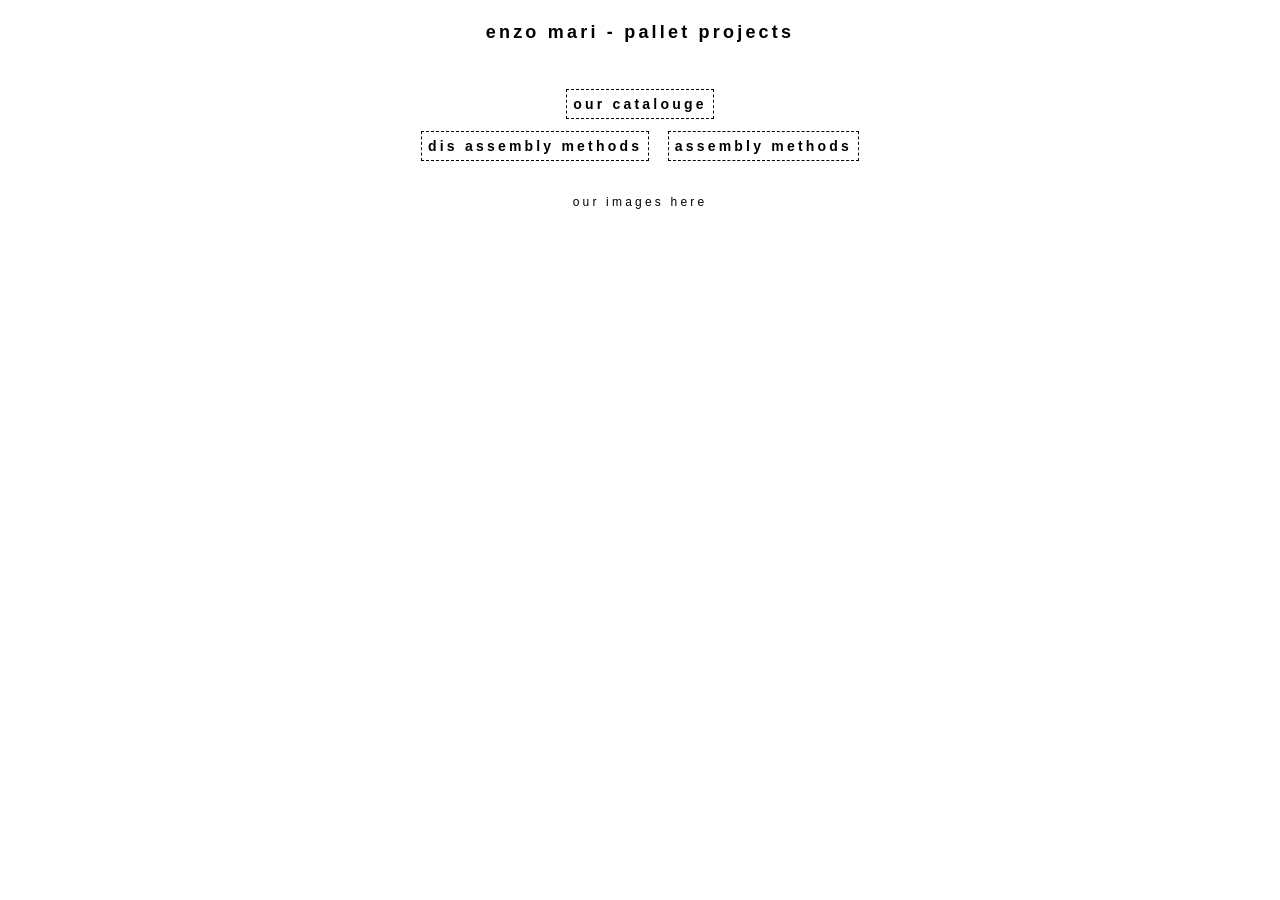
==== page1.html @ e9dfc323 "Add files via upload" ====
<!DOCTYPE html>
<html>

<head>
	<link rel="stylesheet" type="text/css" href="Style.css" />
	<title>pallet.html</title>
</head>

<!--- dont change above this line -->

<body>

	<!--- title!-->
	<br>
	<a href="indexPALLET.html">
	enzo mari - pallet projects</a>
	<br>
	<br>
	<br>

<p>

<!--- here we add buttons - just copy and paste always updating the number at end and the correct page href-->


<a href="page1.html" class="button button1">
our catalouge
</a>

<br>

<a href="page2.html" class="button button1">
dis assembly methods
</a>

<a href="page3.html" class="button button1">
assembly methods
</a>

<br>
<br>
<br>
our images here 



</p>

</body>
</html>
---- Style.css ----
/* this is the title */ 

a 
{
	text-decoration: none;
  font-family: "arial";
	font-size: 18px;
	font-weight: bold;
	letter-spacing: .2rem;
	color: black;

}

body {
	background-color: white;
	font-family: "arial";
	font-size: 12px;
	letter-spacing: .2rem;
	color: black;
	text-align: center;
	align-content: center;
	background-repeat: no-repeat;
}


/* this one edits the style of all buttons -- be aware */ 
.button {
  border: none;
  color: white;
  text-align: center;
  display: inline-block;
  font-size: 14px;
  margin: 6px 6px;
  padding: 6px;
  cursor: pointer;
}


/* copy and paste this whole block to add a project button - */

/* 
PROJECT NUMBER: 1 
PROJECT NAME: "desk" 
*/
.button1 {
	position: static;
  background-color: white;
  color: black; 
  border: 1px dashed; 
}

.button1:hover {
  background-color: black;
  color: white;
}

div.photo {
	position: fixed;
	bottom: 0;
	right: 0;	
}


.img {
	max-width:120%;
	height:auto;
	display: table;
	margin: 0 auto;
}



p{
	font-family: arial;
}



	
title:hover {
	font-weight: bold;
	text-decoration: underline;
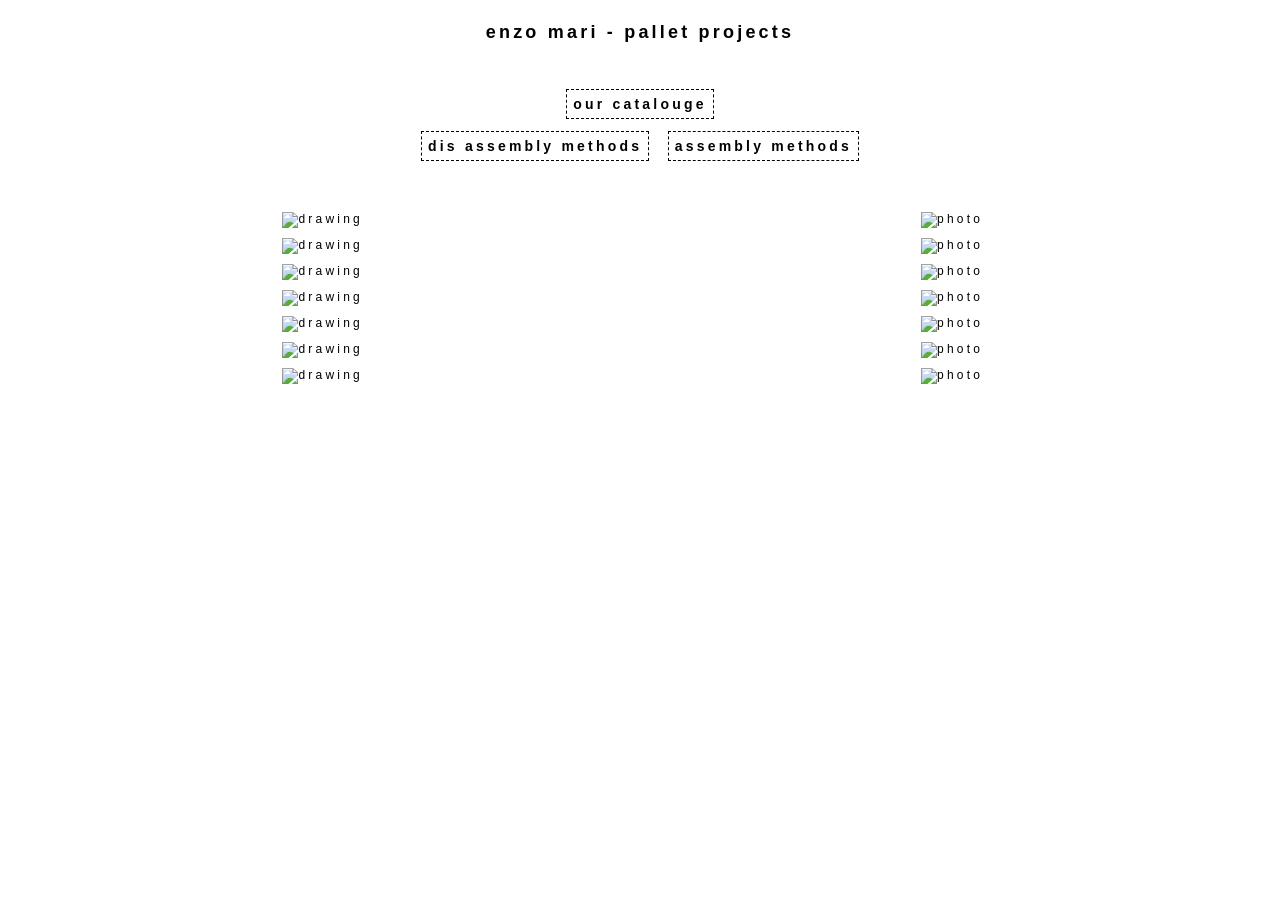
==== commit 6d67ca5d: "Add files via upload" ====
--- a/page1.html
+++ b/page1.html
@@ -12,7 +12,7 @@
 
 	<!--- title!-->
 	<br>
-	<a href="indexPALLET.html">
+	<a href="index.html">
 	enzo mari - pallet projects</a>
 	<br>
 	<br>
@@ -40,11 +40,66 @@
 <br>
 <br>
 <br>
-our images here 
 
+<div class="row">
+
+  <div class="column">
+    <img src="catalog3.png" alt="drawing" style="width:100%">
+  </div>
+  <div class="column">
+    <img src="catalog4.png" alt="photo" style="width:100%">
+  </div>
+
+  <div class="column">
+    <img src="catalog7.png" alt="drawing" style="width:100%">
+  </div>
+  <div class="column">
+    <img src="catalog8.png" alt="photo" style="width:100%">
+  </div>
+
+  <div class="column">
+    <img src="catalog9.png" alt="drawing" style="width:100%">
+  </div>
+  <div class="column">
+    <img src="catalog10.png" alt="photo" style="width:100%">
+  </div>
+
+  <div class="column">
+    <img src="catalog11.png" alt="drawing" style="width:100%">
+  </div>
+  <div class="column">
+    <img src="catalog12.png" alt="photo" style="width:100%">
+  </div>
+
+  <div class="column">
+    <img src="catalog13.png" alt="drawing" style="width:100%">
+  </div>
+  <div class="column">
+    <img src="catalog14.png" alt="photo" style="width:100%">
+  </div>
+
+  <div class="column">
+    <img src="catalog15.png" alt="drawing" style="width:100%">
+  </div>
+  <div class="column">
+    <img src="catalog16.png" alt="photo" style="width:100%">
+  </div>
+
+  <div class="column">
+    <img src="catalog17.png" alt="drawing" style="width:100%">
+  </div>
+  <div class="column">
+    <img src="catalog18.png" alt="photo" style="width:100%">
+  </div>
+
+</div>
 
 
 </p>
 
+<br>
+<br>
+<br>
+
 </body>
 </html>
--- a/Style.css
+++ b/Style.css
@@ -75,7 +75,27 @@
 	font-family: arial;
 }
 
+{
+  box-sizing: border-box;
+}
 
+.column {
+  float: left;
+  width: 49%;
+  padding: 5px;
+}
+
+.row::after {
+  content: "";
+  clear: both;
+  display: table;
+  align-content: center;
+}
+
+@media screen and (max-width: 700px) {
+  .column {
+    width: 100%;
+  
 
 	
 title:hover {
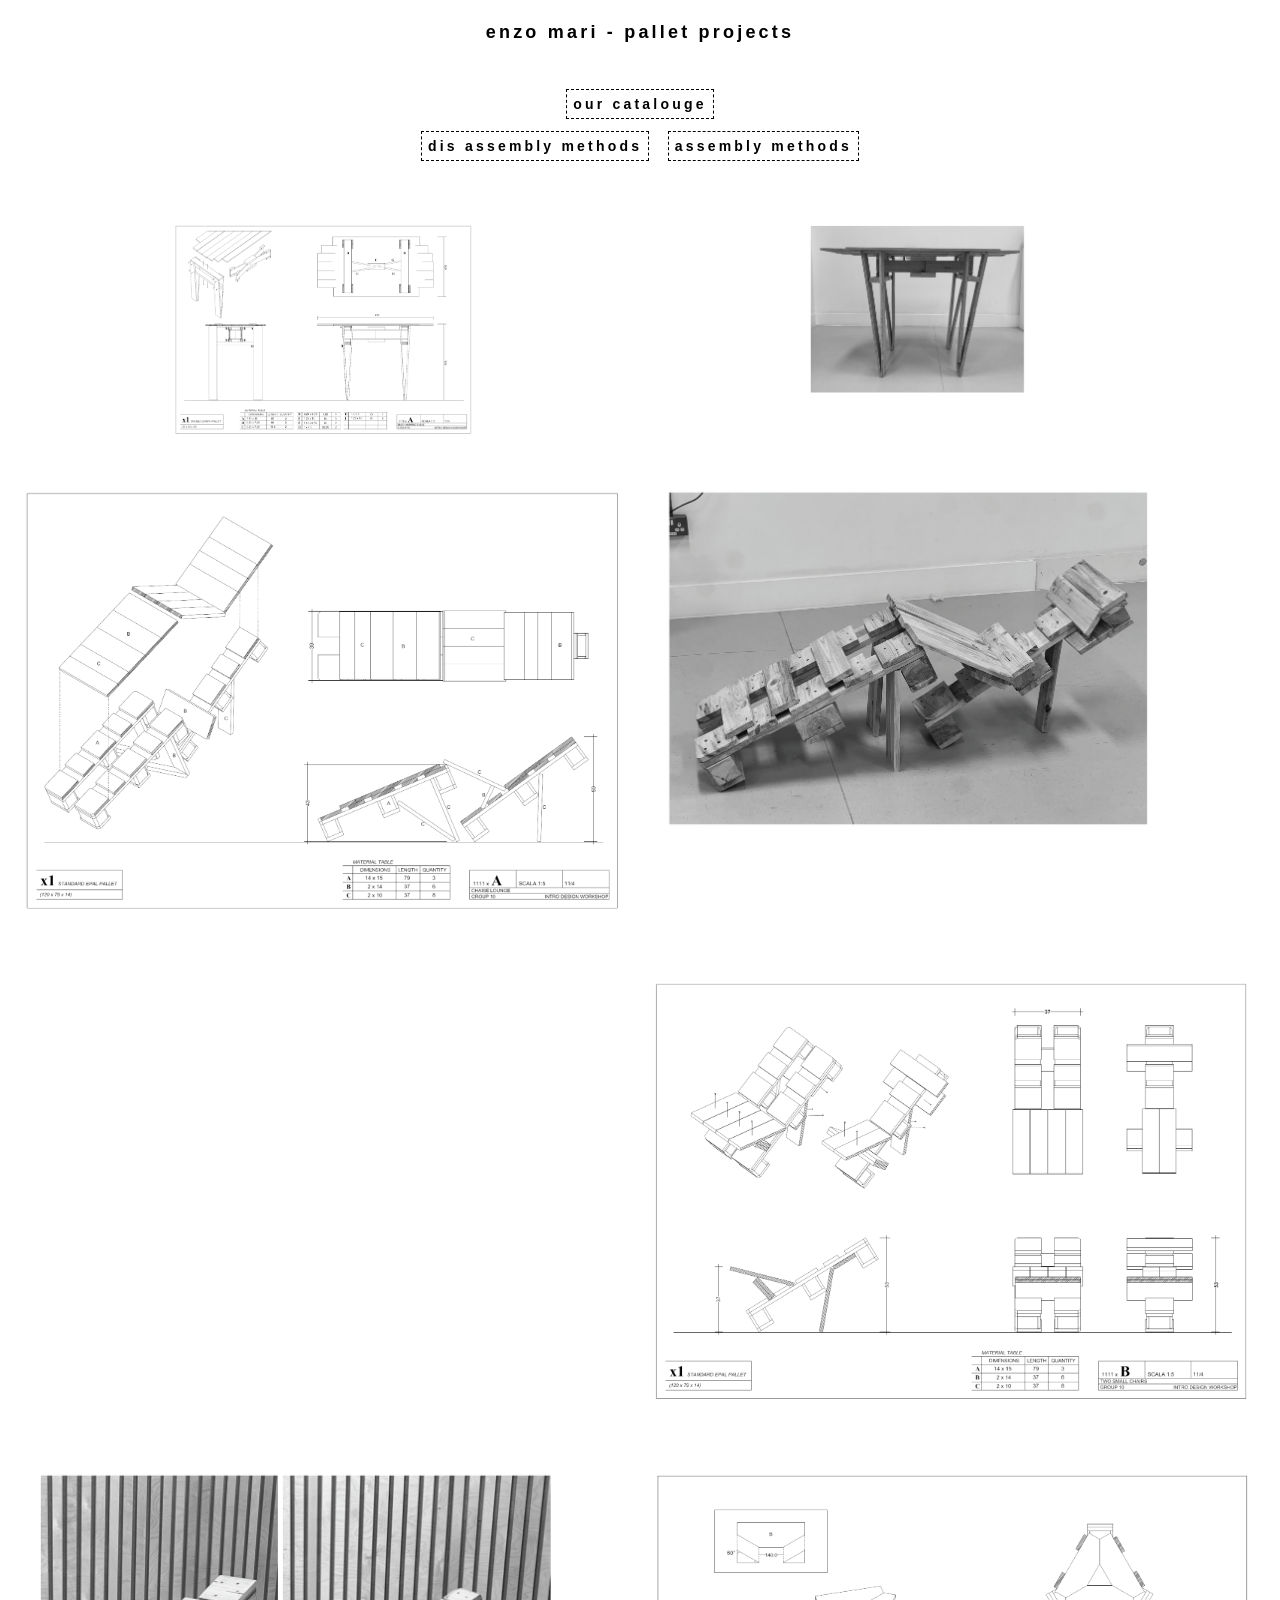
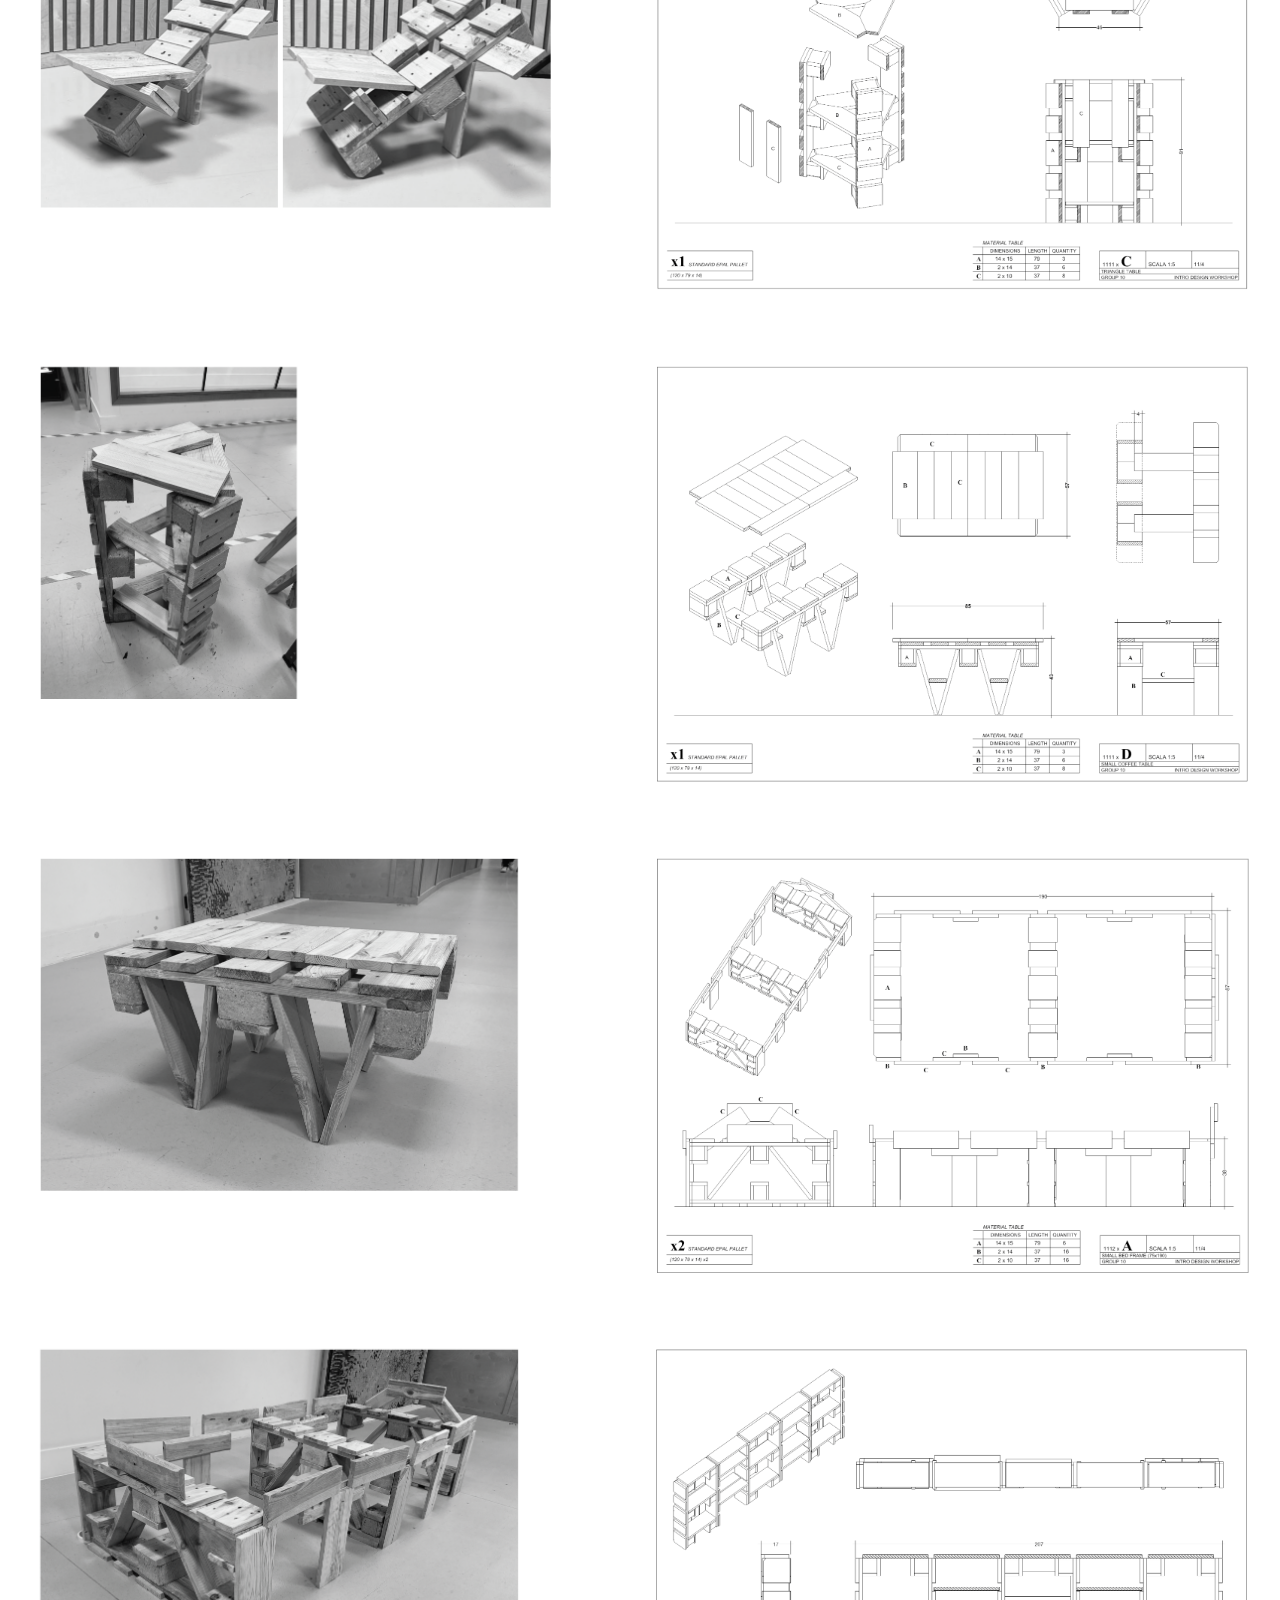
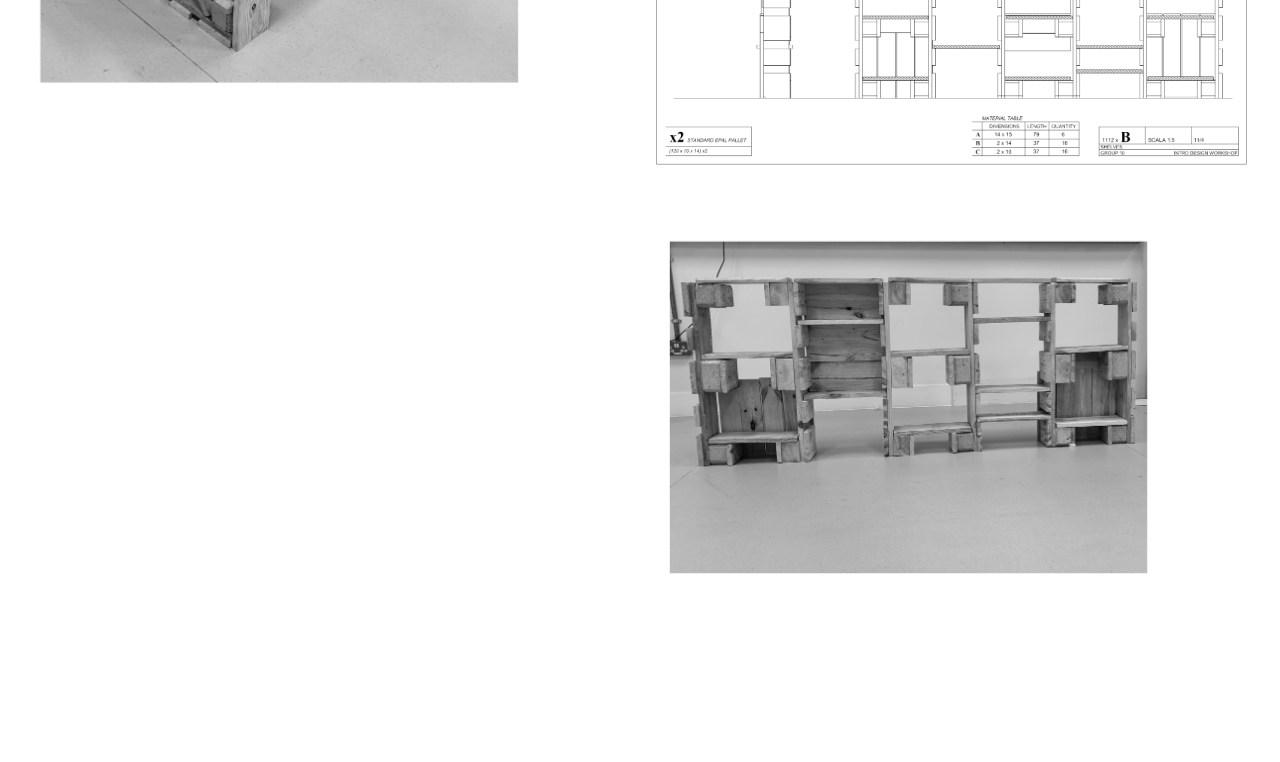
==== commit d2782d68: "Update page1.html" ====
--- a/page1.html
+++ b/page1.html
@@ -44,10 +44,10 @@
 <div class="row">
 
   <div class="column">
-    <img src="catalog3.png" alt="drawing" style="width:100%">
+    <img src="catalog3.png" alt="drawing" style="width:50%">
   </div>
   <div class="column">
-    <img src="catalog4.png" alt="photo" style="width:100%">
+    <img src="catalog4.png" alt="photo" style="width:50%">
   </div>
 
   <div class="column">
@@ -102,4 +102,4 @@
 <br>
 
 </body>
-</html>+</html>
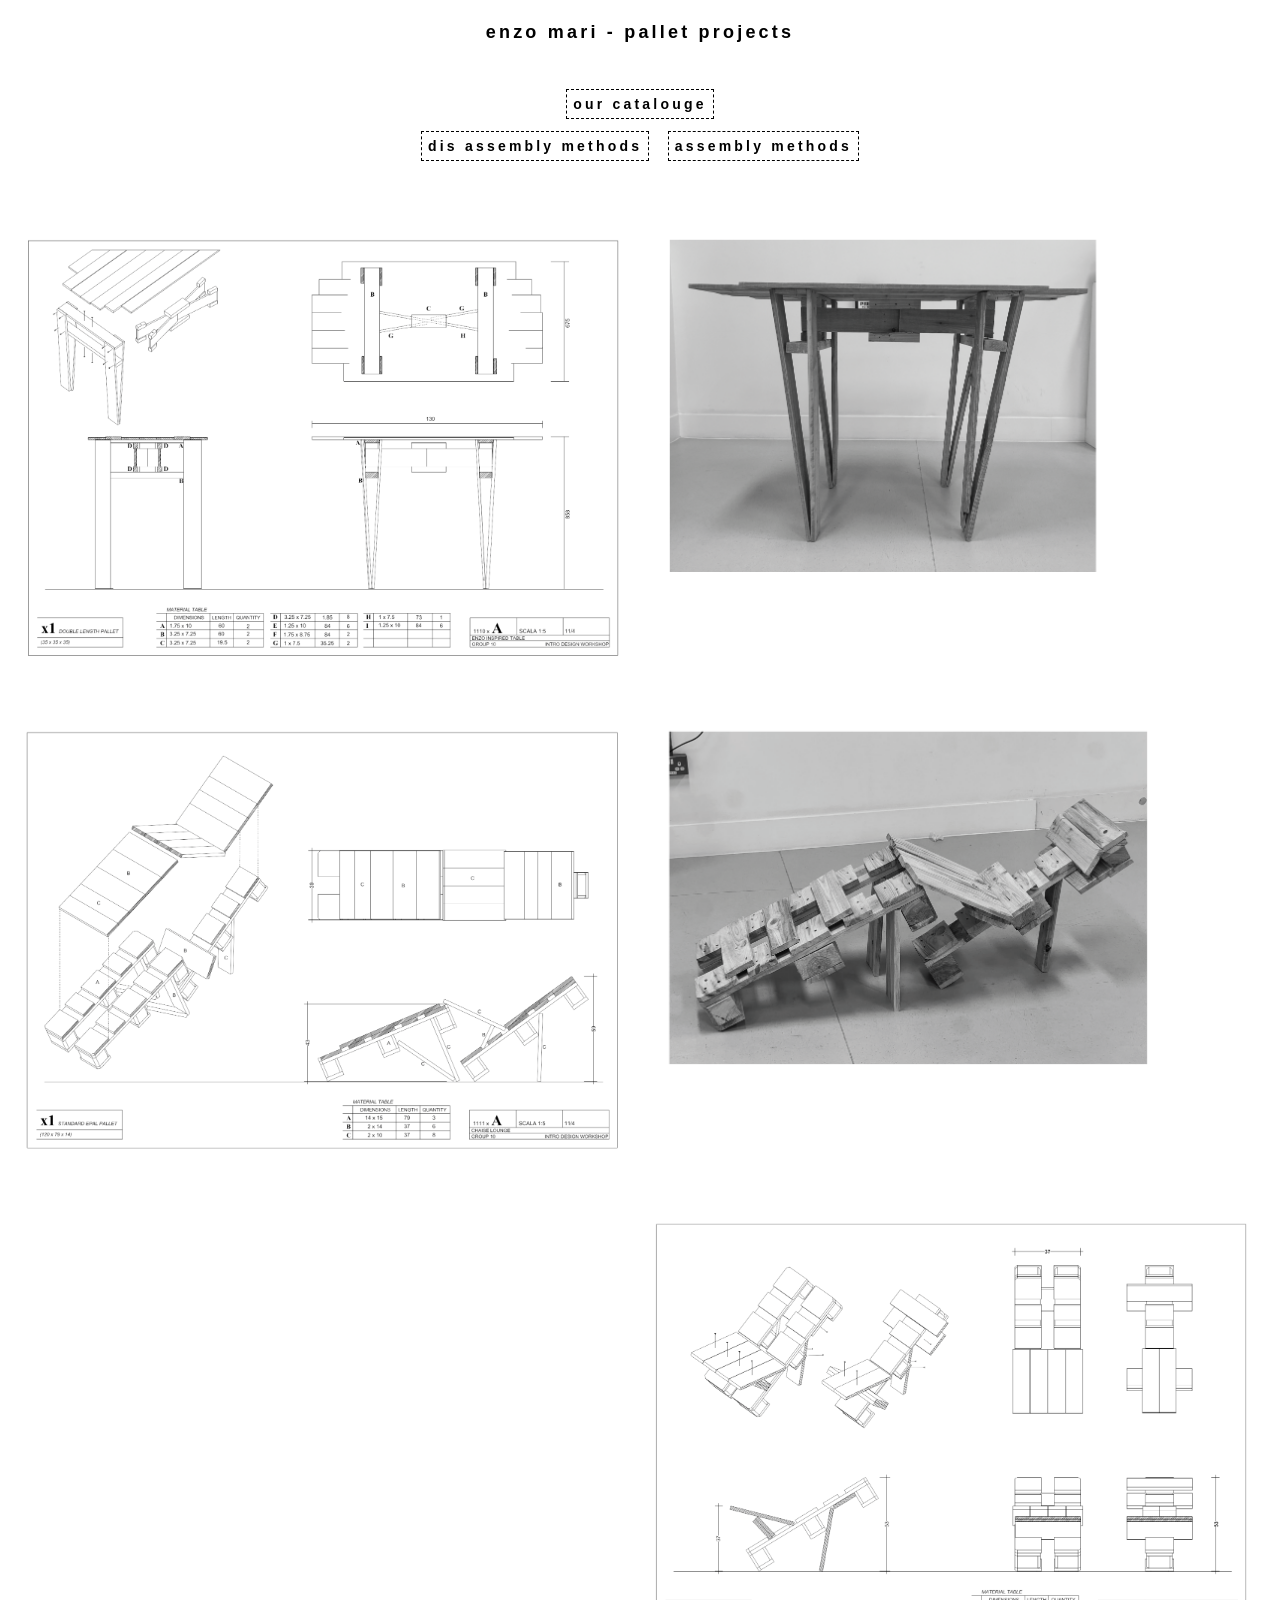
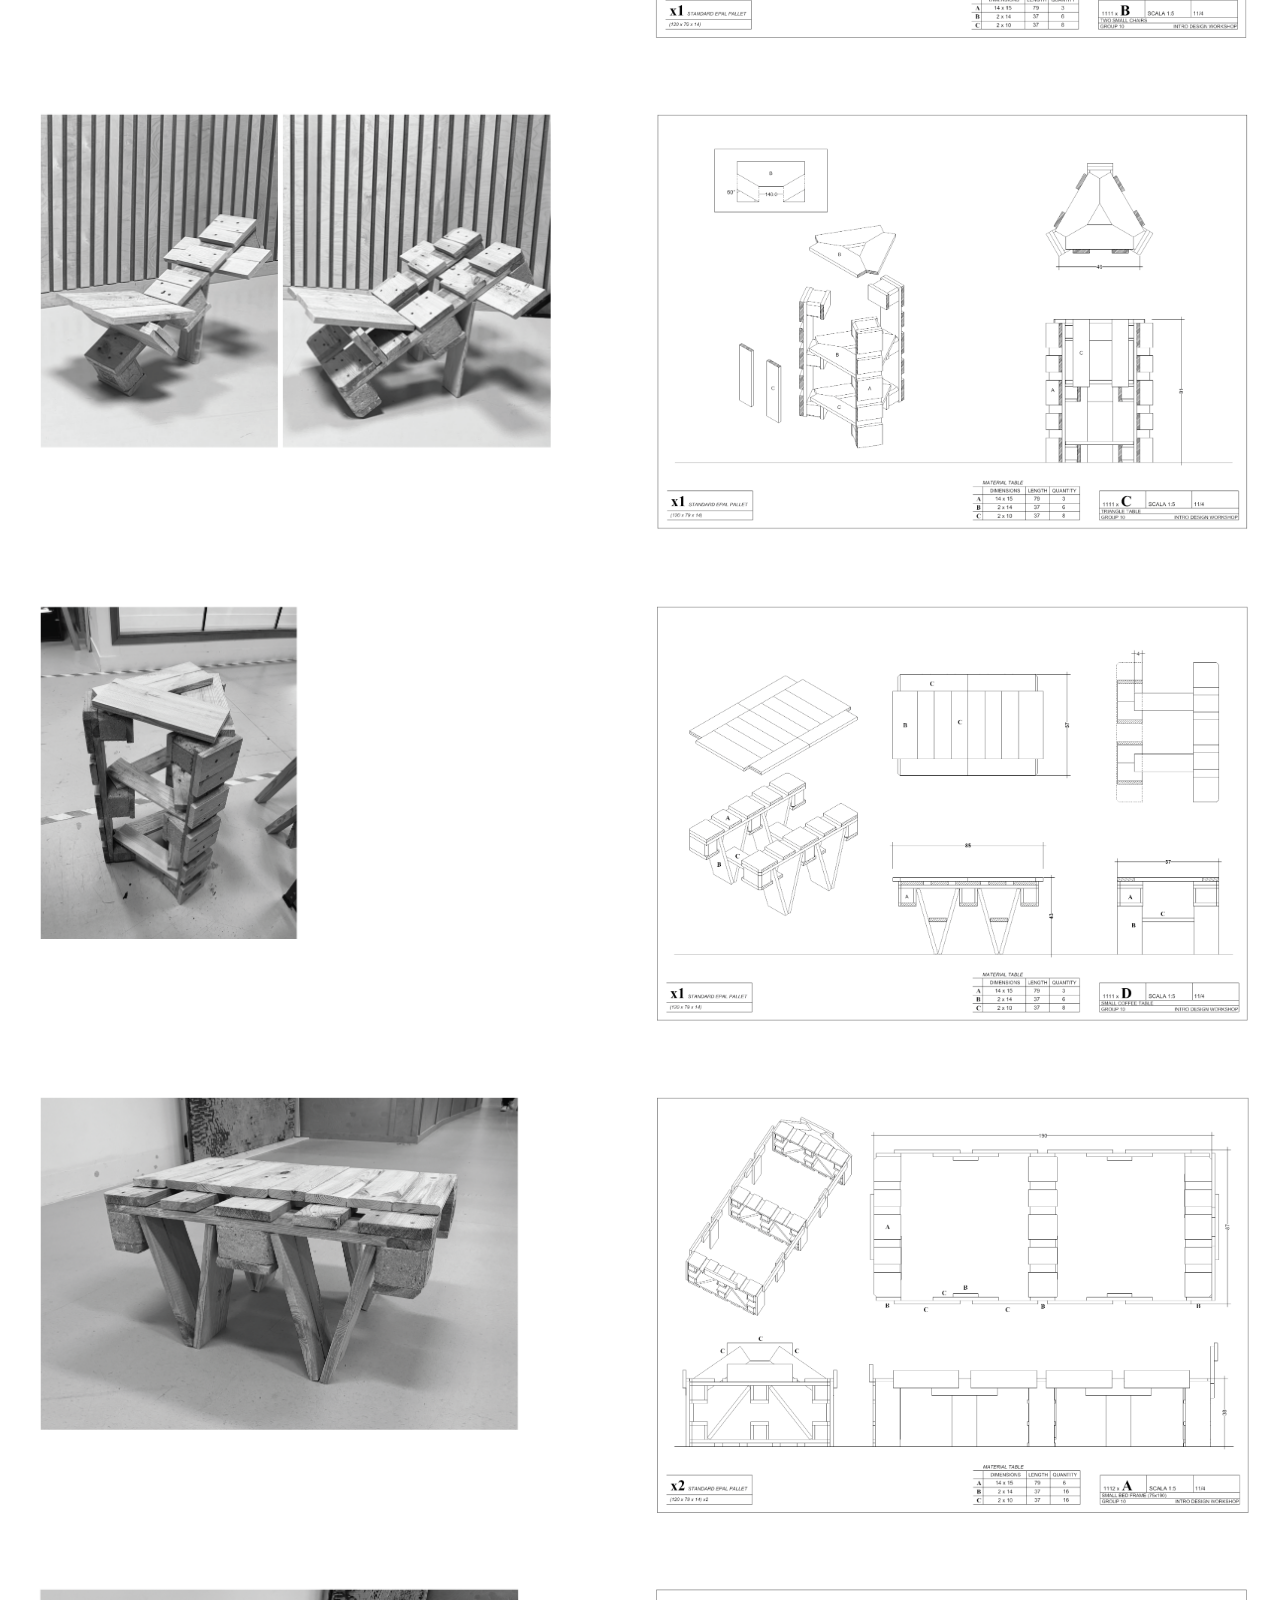
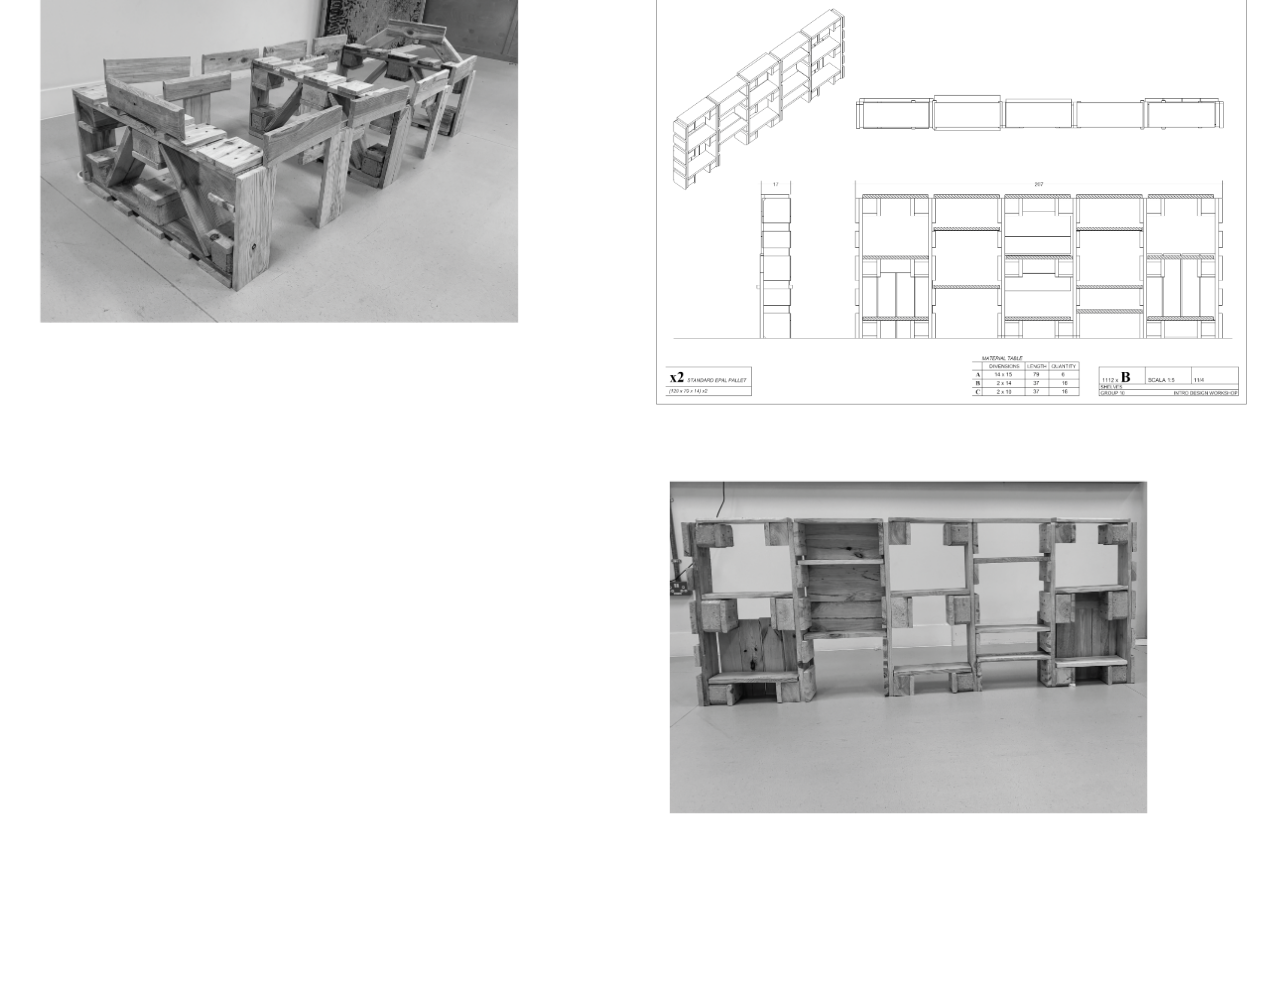
==== commit c41aee77: "Update page1.html" ====
--- a/page1.html
+++ b/page1.html
@@ -44,10 +44,10 @@
 <div class="row">
 
   <div class="column">
-    <img src="catalog3.png" alt="drawing" style="width:50%">
+    <img src="catalog3.png" alt="drawing" style="width:100%">
   </div>
   <div class="column">
-    <img src="catalog4.png" alt="photo" style="width:50%">
+    <img src="catalog4.png" alt="photo" style="width:100%">
   </div>
 
   <div class="column">
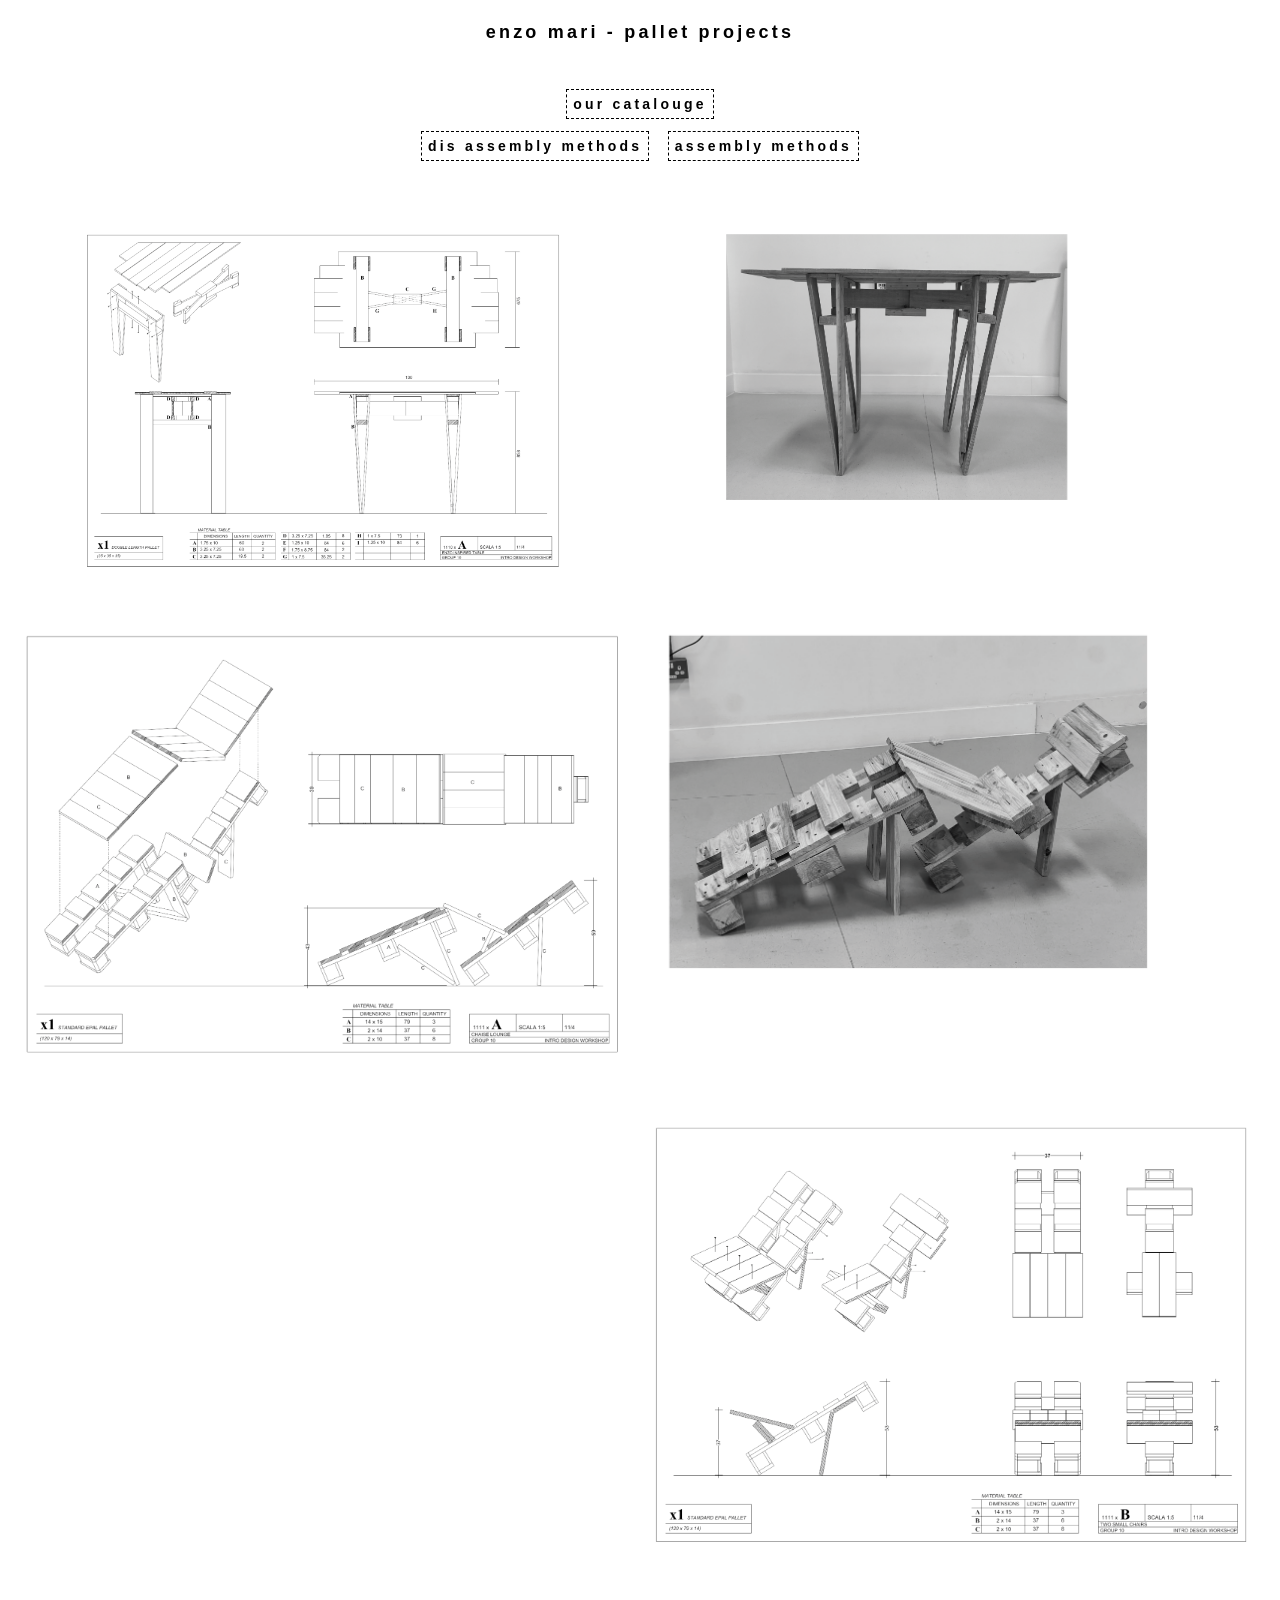
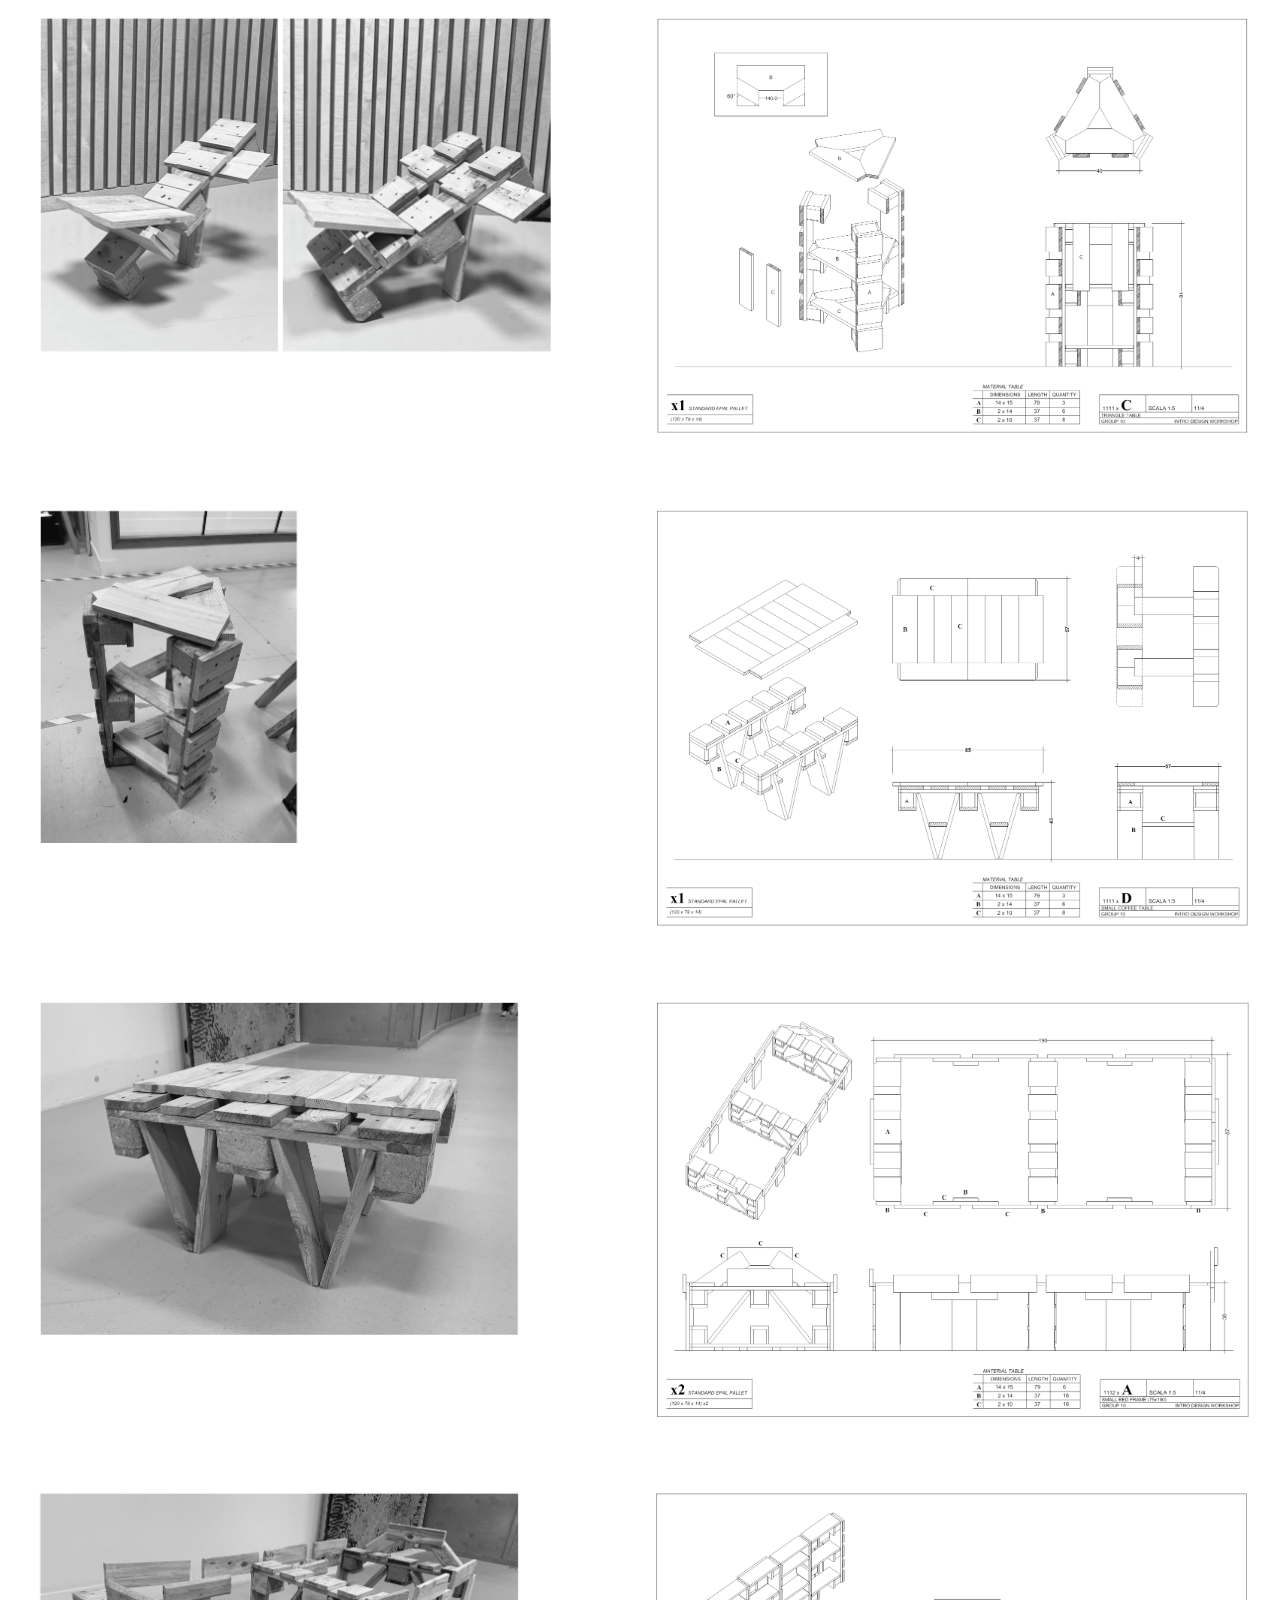
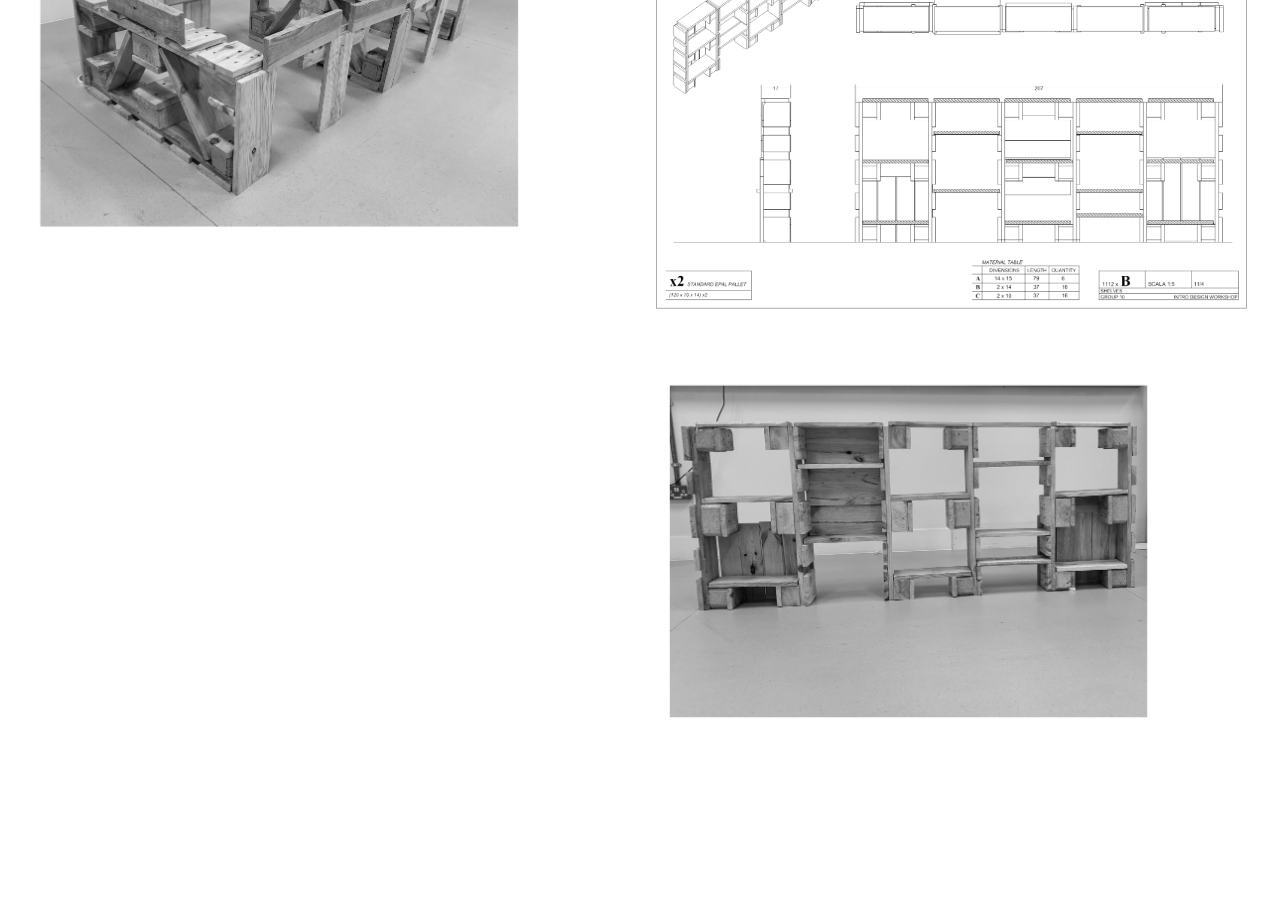
==== commit 7340f960: "Update page1.html" ====
--- a/page1.html
+++ b/page1.html
@@ -44,10 +44,10 @@
 <div class="row">
 
   <div class="column">
-    <img src="catalog3.png" alt="drawing" style="width:100%">
+    <img src="catalog3.png" alt="drawing" style="width:80%">
   </div>
   <div class="column">
-    <img src="catalog4.png" alt="photo" style="width:100%">
+    <img src="catalog4.png" alt="photo" style="width:80%">
   </div>
 
   <div class="column">
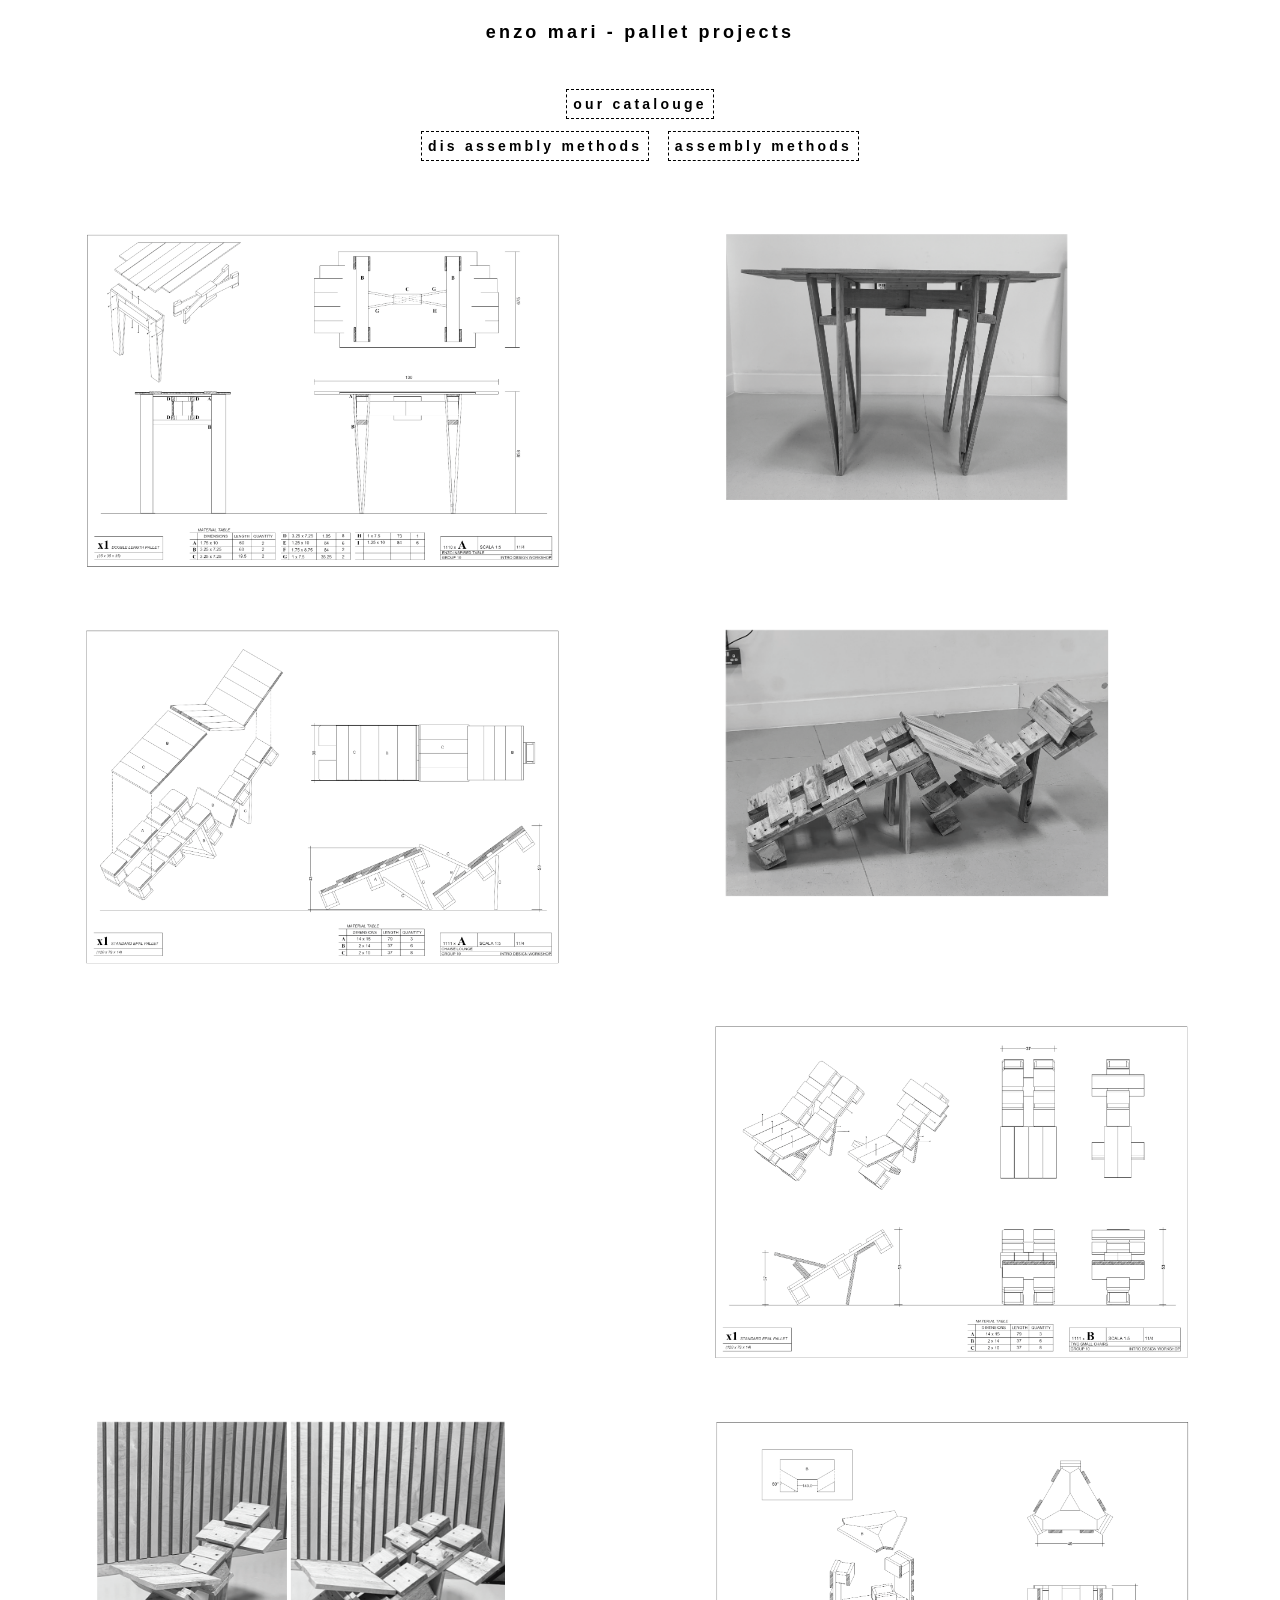
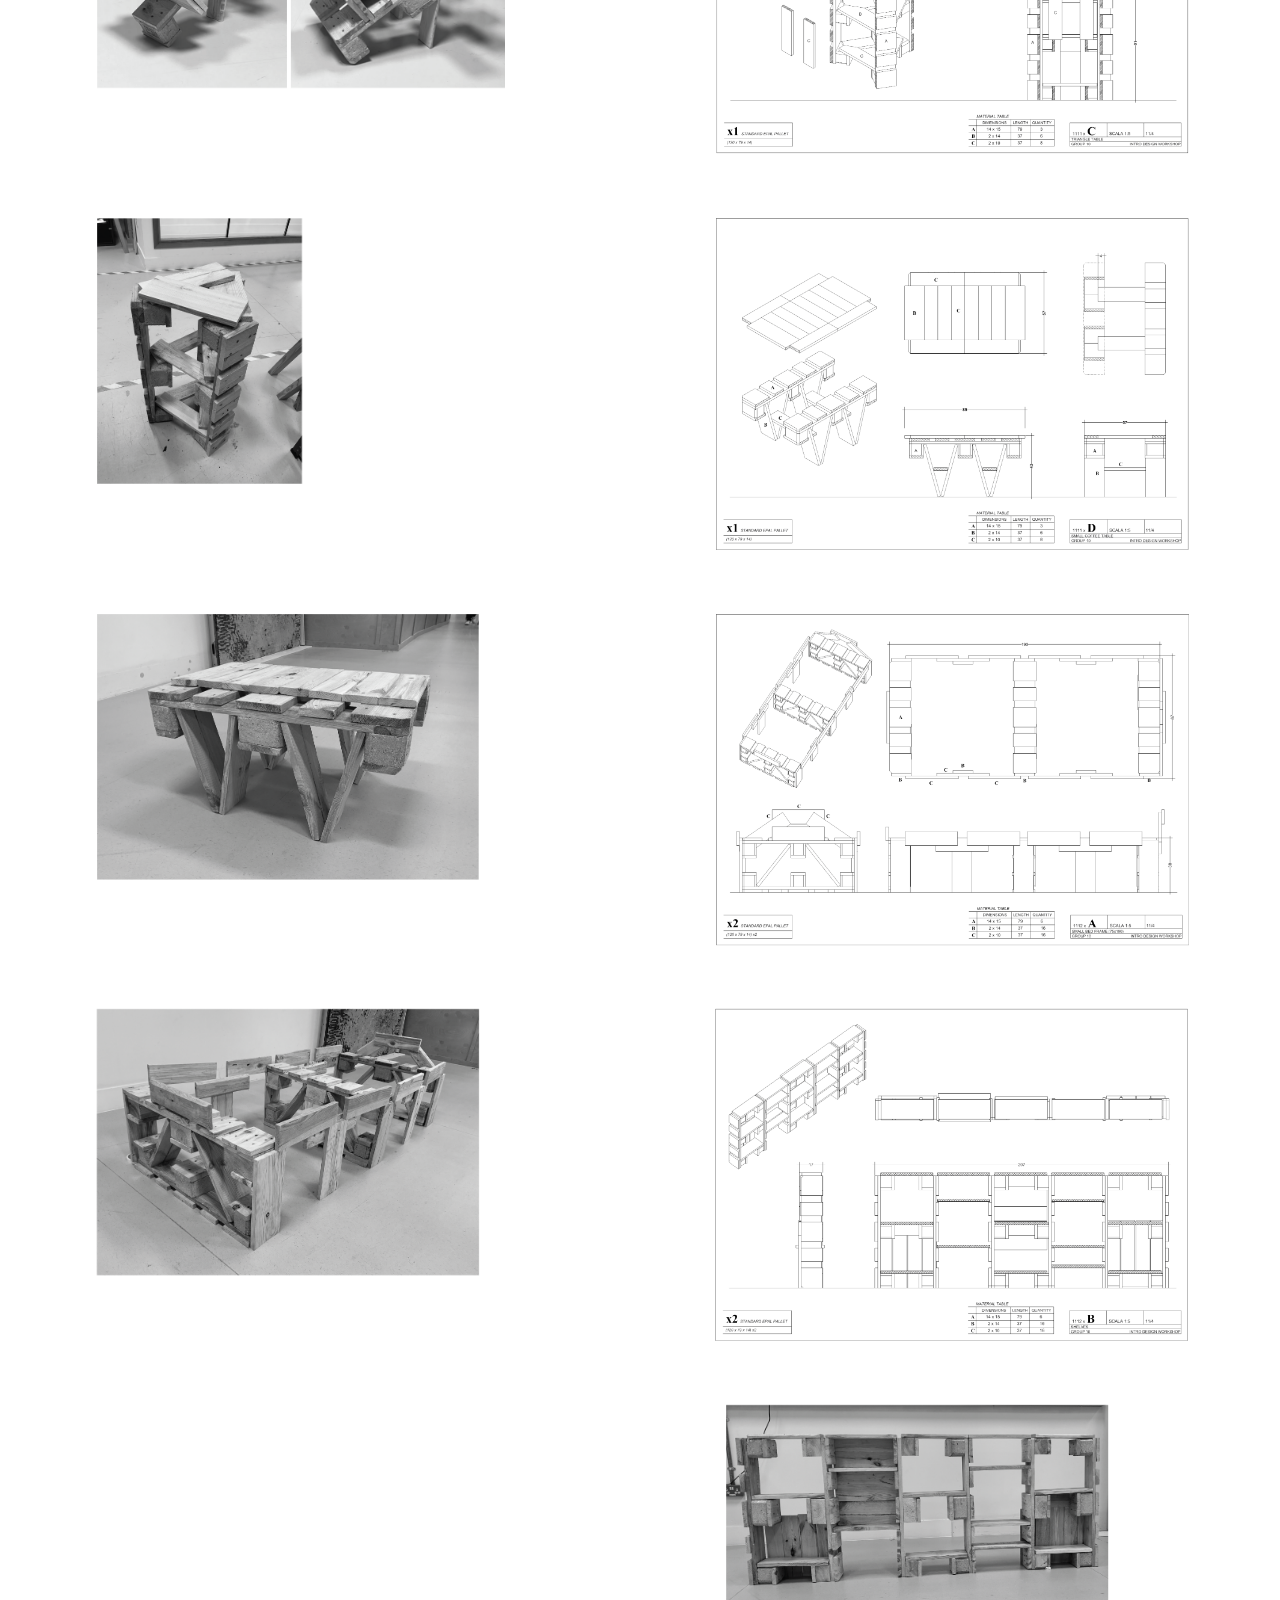
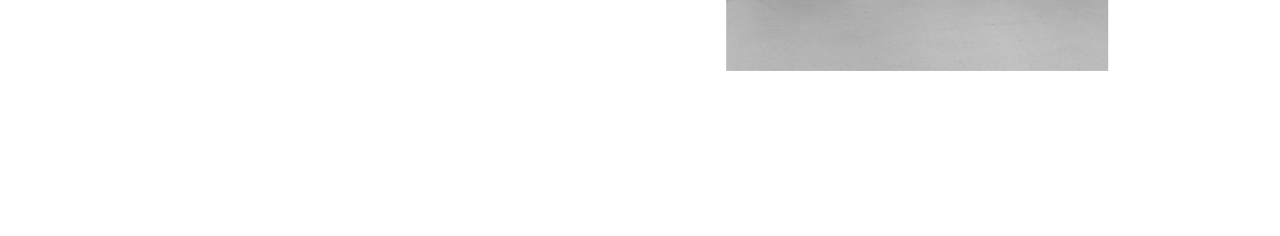
==== commit d73cd3e0: "Update page1.html" ====
--- a/page1.html
+++ b/page1.html
@@ -51,45 +51,45 @@
   </div>
 
   <div class="column">
-    <img src="catalog7.png" alt="drawing" style="width:100%">
+    <img src="catalog7.png" alt="drawing" style="width:80%">
   </div>
   <div class="column">
-    <img src="catalog8.png" alt="photo" style="width:100%">
+    <img src="catalog8.png" alt="photo" style="width:80%">
   </div>
 
   <div class="column">
-    <img src="catalog9.png" alt="drawing" style="width:100%">
+    <img src="catalog9.png" alt="drawing" style="width:80%">
   </div>
   <div class="column">
-    <img src="catalog10.png" alt="photo" style="width:100%">
+    <img src="catalog10.png" alt="photo" style="width:80%">
   </div>
 
   <div class="column">
-    <img src="catalog11.png" alt="drawing" style="width:100%">
+    <img src="catalog11.png" alt="drawing" style="width:80%">
   </div>
   <div class="column">
-    <img src="catalog12.png" alt="photo" style="width:100%">
+    <img src="catalog12.png" alt="photo" style="width:80%">
   </div>
 
   <div class="column">
-    <img src="catalog13.png" alt="drawing" style="width:100%">
+    <img src="catalog13.png" alt="drawing" style="width:80%">
   </div>
   <div class="column">
-    <img src="catalog14.png" alt="photo" style="width:100%">
+    <img src="catalog14.png" alt="photo" style="width:80%">
   </div>
 
   <div class="column">
-    <img src="catalog15.png" alt="drawing" style="width:100%">
+    <img src="catalog15.png" alt="drawing" style="width:80%">
   </div>
   <div class="column">
-    <img src="catalog16.png" alt="photo" style="width:100%">
+    <img src="catalog16.png" alt="photo" style="width:80%">
   </div>
 
   <div class="column">
-    <img src="catalog17.png" alt="drawing" style="width:100%">
+    <img src="catalog17.png" alt="drawing" style="width:80%">
   </div>
   <div class="column">
-    <img src="catalog18.png" alt="photo" style="width:100%">
+    <img src="catalog18.png" alt="photo" style="width:80%">
   </div>
 
 </div>
